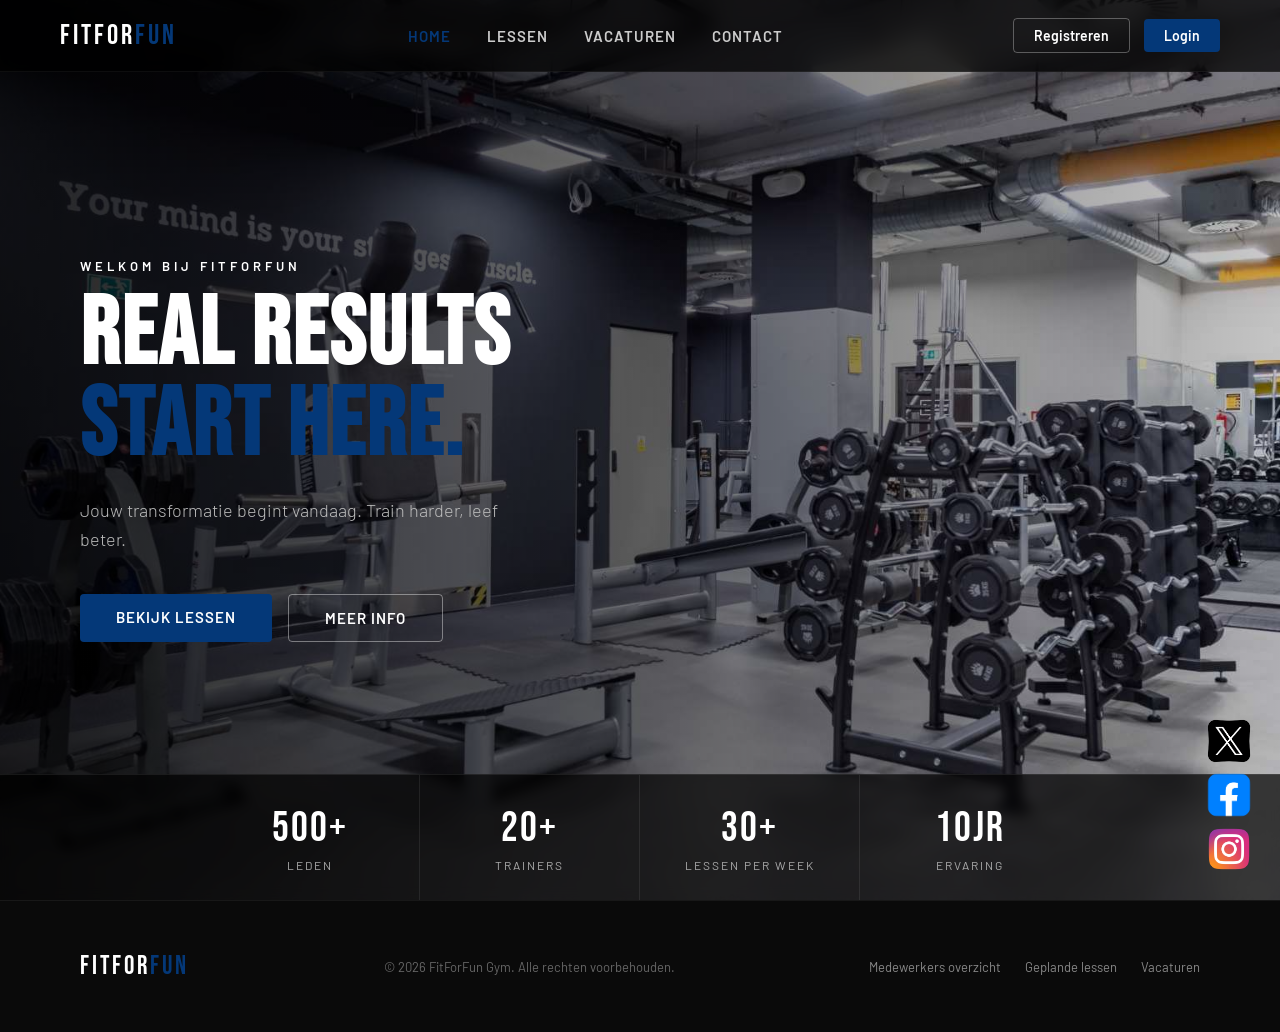
==== index.html @ 48613d98 "begonnen aan create voor medewerker overzicht" ====
<!DOCTYPE html>
<html lang="nl">
<head>
    <meta charset="UTF-8">
    <meta name="viewport" content="width=device-width, initial-scale=1.0">
    <title>FitForFun</title>
    <link rel="stylesheet" href="style.css">
    <link href="https://fonts.googleapis.com/css2?family=Bebas+Neue&family=Barlow:wght@300;400;600&display=swap" rel="stylesheet">
</head>
<body>

    <!-- NAVBAR -->
    <nav class="navbar">
        <div class="nav-logo">FitFor<span>FUN</span></div>
        <ul class="nav-links">
            <li><a href="/index.html" class="active">Home</a></li>
            <li><a href="/Lessen.html">Lessen</a></li>
            <li><a href="#vacatures">Vacaturen</a></li>
            <li><a href="#contact">Contact</a></li>
        </ul>
        <div class="nav-auth">
            <a href="#" class="btn-registreer">Registreren</a>
            <a href="#" class="btn-login">Login</a>
        </div>
    </nav>

    <!-- HERO SECTION -->
    <section class="hero" id="home">
        <div class="hero-overlay"></div>

        <div class="hero-content">
            <p class="hero-label">Welkom bij FitforFun</p>
            <h1 class="hero-title">Real results<br><span>start here.</span></h1>
            <p class="hero-subtitle">
                Jouw transformatie begint vandaag. Train harder, leef beter.
            </p>
            <div class="hero-buttons">
                <a href="#lessen" class="btn-primary">Bekijk lessen</a>
                <a href="#contact" class="btn-secondary">Meer info</a>
            </div>
        </div>

        <!-- Stats balk onderaan hero -->
        <div class="hero-stats">
            <div class="stat">
                <span class="stat-number">500+</span>
                <span class="stat-label">Leden</span>
            </div>
            <div class="stat">
                <span class="stat-number">20+</span>
                <span class="stat-label">Trainers</span>
            </div>
            <div class="stat">
                <span class="stat-number">30+</span>
                <span class="stat-label">Lessen per week</span>
            </div>
            <div class="stat">
                <span class="stat-number">10jr</span>
                <span class="stat-label">Ervaring</span>
            </div>
        </div>
    </section>

    <!-- SOCIAL MEDIA KNOPPEN -->
<div class="social-float">
    <a href="#" class="social-btn x-btn">
        <img src="img/x.png" alt="X">
    </a>

    <a href="#" class="social-btn fb-btn">
        <img src="img/fb.png" alt="Facebook">
    </a>

    <a href="#" class="social-btn ig-btn">
        <img src="img/iglogo.png" alt="Instagram">
    </a>
</div>

    <!-- FOOTER -->
    <footer class="footer" id="contact">
        <div class="footer-inner">
            <div class="footer-logo">FitFor<span>Fun</span></div>
            <p>© 2026 FitForFun Gym. Alle rechten voorbehouden.</p>
            <div class="footer-links">
                <a href="/Medewerkers overzicht/index.php">Medewerkers overzicht</a>
                <a href="/geplande_lessen/index.php">Geplande lessen</a>
                <a href="#">Vacaturen</a>
            </div>
        </div>
    </footer>

</body>
</html>
---- style.css ----
/* ===========================
   RESET & BASIS
=========================== */
* {
    margin: 0;
    padding: 0;
    box-sizing: border-box;
}

html {
    scroll-behavior: smooth;
}

body {
    font-family: 'Barlow', sans-serif;
    background-color: #0d0d0d;
    color: #f0f0f0;
    overflow-x: hidden;
}

/* ===========================
   NAVBAR
=========================== */
.navbar {
    position: fixed;
    top: 0;
    width: 100%;
    z-index: 100;
    display: flex;
    align-items: center;
    justify-content: space-between;
    padding: 18px 60px;
    background: rgba(0, 0, 0, 0.75);
    backdrop-filter: blur(10px);
    border-bottom: 1px solid rgba(255, 255, 255, 0.05);
}

.nav-logo {
    font-family: 'Bebas Neue', sans-serif;
    font-size: 28px;
    letter-spacing: 3px;
    color: #ffffff;
}

.nav-logo span {
    color: #043878;
}

.nav-links {
    list-style: none;
    display: flex;
    gap: 36px;
}

.nav-links a {
    text-decoration: none;
    color: #cccccc;
    font-size: 15px;
    font-weight: 600;
    letter-spacing: 1px;
    text-transform: uppercase;
    transition: color 0.3s;
}

.nav-links a:hover,
.nav-links a.active {
    color: #043878;
}

.nav-auth {
    display: flex;
    gap: 14px;
    align-items: center;
}

.btn-registreer {
    text-decoration: none;
    color: #ffffff;
    font-size: 14px;
    font-weight: 600;
    padding: 8px 20px;
    border: 1px solid rgba(255, 255, 255, 0.3);
    border-radius: 4px;
    transition: all 0.3s;
}

.btn-registreer:hover {
    background-color: rgba(255, 255, 255, 0.1);
}

.btn-login {
    text-decoration: none;
    background-color: #043878;
    color: #ffffff;
    font-size: 14px;
    font-weight: 600;
    padding: 8px 20px;
    border-radius: 4px;
    transition: background-color 0.3s;
}

.btn-login:hover {
    background-color: #02244d;
}

/* ===========================
   HERO SECTION
=========================== */
.hero {
    position: relative;
    height: 100vh;
    min-height: 600px;
    display: flex;
    align-items: center;
    background-image: url('/gym.jpg');
    background-size: cover;
    background-position: center;
}

.hero-overlay {
    position: absolute;
    inset: 0;
    background: linear-gradient(
        to right,
        rgba(0, 0, 0, 0.85) 0%,
        rgba(0, 0, 0, 0.5) 60%,
        rgba(0, 0, 0, 0.2) 100%
    );
}

.hero-content {
    position: relative;
    z-index: 2;
    padding: 0 80px;
    max-width: 750px;
    animation: fadeInUp 1s ease forwards;
}

.hero-label {
    font-size: 13px;
    letter-spacing: 4px;
    text-transform: uppercase;
    color: #ffffff;
    margin-bottom: 16px;
    font-weight: 600;
}

.hero-title {
    font-family: 'Bebas Neue', sans-serif;
    font-size: 96px;
    line-height: 0.95;
    color: #ffffff;
    margin-bottom: 24px;
    letter-spacing: 2px;
}

.hero-title span {
    color: #043878;
}

.hero-subtitle {
    font-size: 18px;
    color: #bbbbbb;
    font-weight: 300;
    margin-bottom: 40px;
    max-width: 420px;
    line-height: 1.6;
}

.hero-buttons {
    display: flex;
    gap: 16px;
}

.btn-primary {
    text-decoration: none;
    background-color: #043878;
    color: #ffffff;
    font-size: 15px;
    font-weight: 600;
    padding: 14px 36px;
    border-radius: 4px;
    letter-spacing: 1px;
    text-transform: uppercase;
    transition: background-color 0.3s, transform 0.2s;
    border: none;
    cursor: pointer;
    font-family: 'Barlow', sans-serif;
    display: inline-block;
}

.btn-primary:hover {
    background-color: #02244d;
    transform: translateY(-2px);
}

.btn-secondary {
    text-decoration: none;
    background-color: transparent;
    color: #ffffff;
    font-size: 15px;
    font-weight: 600;
    padding: 14px 36px;
    border-radius: 4px;
    border: 1px solid rgba(255, 255, 255, 0.4);
    letter-spacing: 1px;
    text-transform: uppercase;
    transition: all 0.3s;
}

.btn-secondary:hover {
    background-color: rgba(255, 255, 255, 0.08);
    border-color: #ffffff;
}

/* Statistieken balk onderaan hero */
.hero-stats {
    position: absolute;
    bottom: 0;
    left: 0;
    right: 0;
    z-index: 2;
    display: flex;
    justify-content: center;
    gap: 0;
    background: rgba(0, 0, 0, 0.7);
    backdrop-filter: blur(6px);
    border-top: 1px solid rgba(255, 255, 255, 0.08);
}

.stat {
    flex: 1;
    max-width: 220px;
    text-align: center;
    padding: 28px 20px;
    border-right: 1px solid rgba(255, 255, 255, 0.08);
}

.stat:last-child {
    border-right: none;
}

.stat-number {
    display: block;
    font-family: 'Bebas Neue', sans-serif;
    font-size: 42px;
    color: #ffffff;
    letter-spacing: 2px;
}

.stat-label {
    display: block;
    font-size: 12px;
    color: #aaaaaa;
    text-transform: uppercase;
    letter-spacing: 2px;
    margin-top: 4px;
}

/* ===========================
   SOCIAL FLOAT KNOPPEN
=========================== */
.social-float {
    position: fixed;
    bottom: 30px;
    right: 30px;
    display: flex;
    flex-direction: column;
    gap: 12px;
    z-index: 99;
}

.social-btn {
    width: 42px;
    height: 42px;
    display: flex;
    align-items: center;
    justify-content: center;
    text-decoration: none;
    transition: transform 0.2s ease;
}

.social-btn:hover {
    transform: scale(1.1);
}

.social-btn img {
    display: block;
    object-fit: contain;
}

/* per icoon apart finetunen */
.x-btn img {
    width: 50px;
    height: 50px;
}

.fb-btn img {
    width: 70px;
    height: 70px;
}

.ig-btn img {
    width: 50px;
    height: 50px;
}


/* ===========================
   FOOTER
=========================== */
.footer {
    background-color: #0a0a0a;
    border-top: 1px solid rgba(255, 255, 255, 0.06);
    padding: 50px 80px;
}

.footer-inner {
    max-width: 1200px;
    display: flex;
    align-items: center;
    justify-content: space-between;
    flex-wrap: wrap;
    gap: 20px;
}

.footer-logo {
    font-family: 'Bebas Neue', sans-serif;
    font-size: 26px;
    letter-spacing: 3px;
    color: #ffffff;
}

.footer-logo span {
    color: #043878;
}

.footer p {
    font-size: 13px;
    color: #666666;
}

.footer-links {
    display: flex;
    gap: 24px;
}

.footer-links a {
    text-decoration: none;
    font-size: 13px;
    color: #888888;
    transition: color 0.3s;
}

.footer-links a:hover {
    color: #043878;
}

/* ===========================
   ANIMATIE
=========================== */
@keyframes fadeInUp {
    from {
        opacity: 0;
        transform: translateY(40px);
    }
    to {
        opacity: 1;
        transform: translateY(0);
    }
}

/* ===========================
   LESSEN PAGINA – PAGE HEADER
=========================== */
.page-header {
    position: relative;
    height: 380px;
    display: flex;
    align-items: center;
    background-image: url('https://images.unsplash.com/photo-1571902943202-507ec2618e8f?w=1600');
    background-size: cover;
    background-position: center;
}

.page-header-overlay {
    position: absolute;
    inset: 0;
    background: linear-gradient(
        to right,
        rgba(0, 0, 0, 0.88) 0%,
        rgba(0, 0, 0, 0.5) 100%
    );
}

.page-header-content {
    position: relative;
    z-index: 2;
    padding: 0 80px;
    animation: fadeInUp 0.8s ease forwards;
}

.page-header-title {
    font-family: 'Bebas Neue', sans-serif;
    font-size: 80px;
    color: #ffffff;
    letter-spacing: 2px;
    line-height: 1;
    margin-bottom: 12px;
}

.page-header-title span {
    color: #043878;
}

.page-header-sub {
    font-size: 17px;
    color: #aaaaaa;
    font-weight: 300;
}

/* ===========================
   FILTER KNOPPEN
=========================== */
.filter-sectie {
    background-color: #111111;
    padding: 30px 80px;
    border-bottom: 1px solid rgba(255, 255, 255, 0.07);
}

.filter-knoppen {
    display: flex;
    gap: 12px;
    flex-wrap: wrap;
}

.filter-btn {
    background: transparent;
    border: 1px solid rgba(255, 255, 255, 0.2);
    color: #aaaaaa;
    font-family: 'Barlow', sans-serif;
    font-size: 13px;
    font-weight: 600;
    letter-spacing: 1px;
    text-transform: uppercase;
    padding: 10px 24px;
    border-radius: 4px;
    cursor: pointer;
    transition: all 0.3s;
}

.filter-btn:hover {
    border-color: #043878;
    color: #ffffff;
}

/* Actieve filter knop */
.filter-btn.actief {
    background-color: #043878;
    border-color: #043878;
    color: #ffffff;
}

/* ===========================
   LESSEN GRID (grote kaarten)
=========================== */
.lessen-pagina {
    background-color: #0d0d0d;
    padding: 60px 80px 100px;
}

.lessen-grid-groot {
    display: grid;
    grid-template-columns: repeat(3, 1fr);
    gap: 28px;
    max-width: 1200px;
    margin: 0 auto;
}

.les-card-groot {
    background-color: #1a1a1a;
    border: 1px solid rgba(255, 255, 255, 0.07);
    border-radius: 10px;
    overflow: hidden;
    transition: transform 0.3s, box-shadow 0.3s;
}

.les-card-groot:hover {
    transform: translateY(-8px);
    box-shadow: 0 16px 40px rgba(0, 0, 0, 0.5);
}

/* Gekleurde bovenkant van de kaart */
.les-card-top {
    position: relative;
    height: 140px;
    display: flex;
    align-items: center;
    justify-content: center;
}

.kracht-bg  { background: linear-gradient(135deg, #01193a, #043878); }
.hiit-bg    { background: linear-gradient(135deg, #7f0000, #ff4500); }
.yoga-bg    { background: linear-gradient(135deg, #1a3a2a, #2ecc71); }
.boksen-bg  { background: linear-gradient(135deg, #1a1a1a, #555555); }
.spin-bg    { background: linear-gradient(135deg, #021a36, #1e90ff); }
.pilates-bg { background: linear-gradient(135deg, #2a1a2e, #9b59b6); }

.les-emoji {
    font-size: 52px;
    filter: drop-shadow(0 4px 8px rgba(0, 0, 0, 0.4));
}

/* Badge rechtsboven op de kaart */
.les-badge {
    position: absolute;
    top: 14px;
    right: 14px;
    background: rgba(0, 0, 0, 0.5);
    color: #ffffff;
    font-size: 11px;
    font-weight: 600;
    letter-spacing: 1px;
    text-transform: uppercase;
    padding: 5px 12px;
    border-radius: 20px;
}

/* Tekst gedeelte van de kaart */
.les-card-body {
    padding: 28px;
}

.les-card-body h3 {
    font-family: 'Bebas Neue', sans-serif;
    font-size: 30px;
    color: #ffffff;
    letter-spacing: 1px;
    margin-bottom: 10px;
}

.les-card-body p {
    font-size: 14px;
    color: #999999;
    line-height: 1.7;
    margin-bottom: 20px;
}

/* Details lijst (tijd, dag, personen) */
.les-details {
    list-style: none;
    display: flex;
    flex-direction: column;
    gap: 6px;
    margin-bottom: 24px;
}

.les-details li {
    font-size: 13px;
    color: #bbbbbb;
}

/* ===========================
   RESPONSIVE (eenvoudig)
=========================== */
@media (max-width: 768px) {
    .navbar {
        padding: 16px 24px;
    }

    .nav-links {
        display: none;
    }

    .hero-content {
        padding: 0 24px;
    }

    .hero-title {
        font-size: 60px;
    }

    .hero-stats {
        gap: 0;
    }

    .stat {
        padding: 20px 12px;
    }

    .footer {
        padding: 40px 24px;
    }

    .footer-inner {
        flex-direction: column;
        text-align: center;
    }
}

/* ===========================
   RESPONSIVE – LESSEN PAGINA
=========================== */
@media (max-width: 900px) {
    .lessen-grid-groot {
        grid-template-columns: 1fr 1fr;
    }

    .lessen-pagina {
        padding: 40px 24px 60px;
    }

    .filter-sectie {
        padding: 24px;
    }

    .page-header-content {
        padding: 0 24px;
    }

    .page-header-title {
        font-size: 54px;
    }
}

@media (max-width: 600px) {
    .lessen-grid-groot {
        grid-template-columns: 1fr;
    }
}
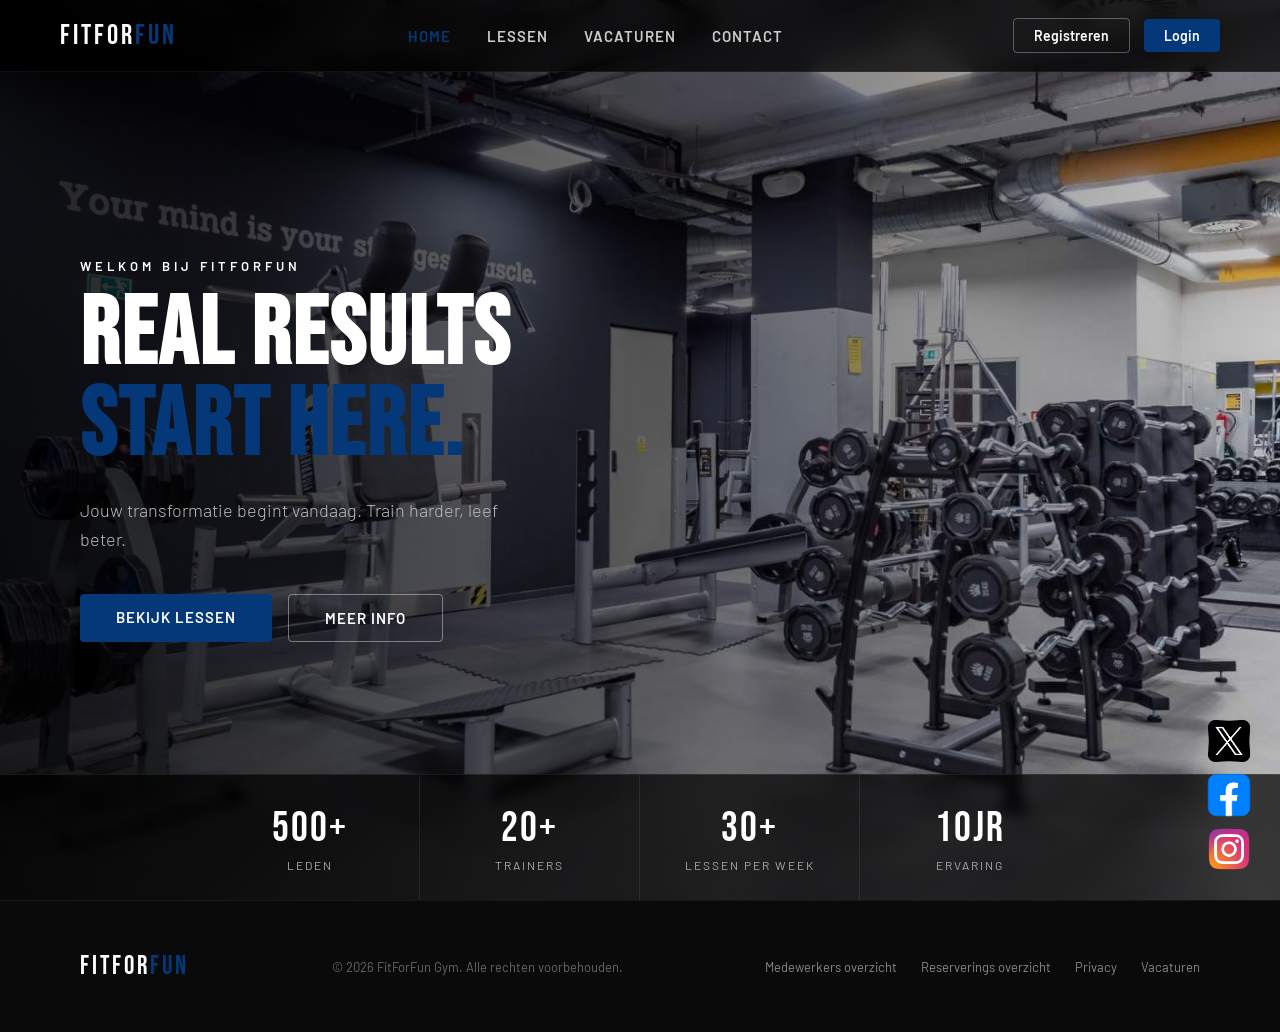
==== commit cc27e01c: "Navbar" ====
--- a/index.html
+++ b/index.html
@@ -83,7 +83,8 @@
             <p>© 2026 FitForFun Gym. Alle rechten voorbehouden.</p>
             <div class="footer-links">
                 <a href="/Medewerkers overzicht/index.php">Medewerkers overzicht</a>
-                <a href="/geplande_lessen/index.php">Geplande lessen</a>
+                <a href="./Reserverings_overzicht/Index.php">Reserverings overzicht</a>
+                <a href="#">Privacy</a>
                 <a href="#">Vacaturen</a>
             </div>
         </div>
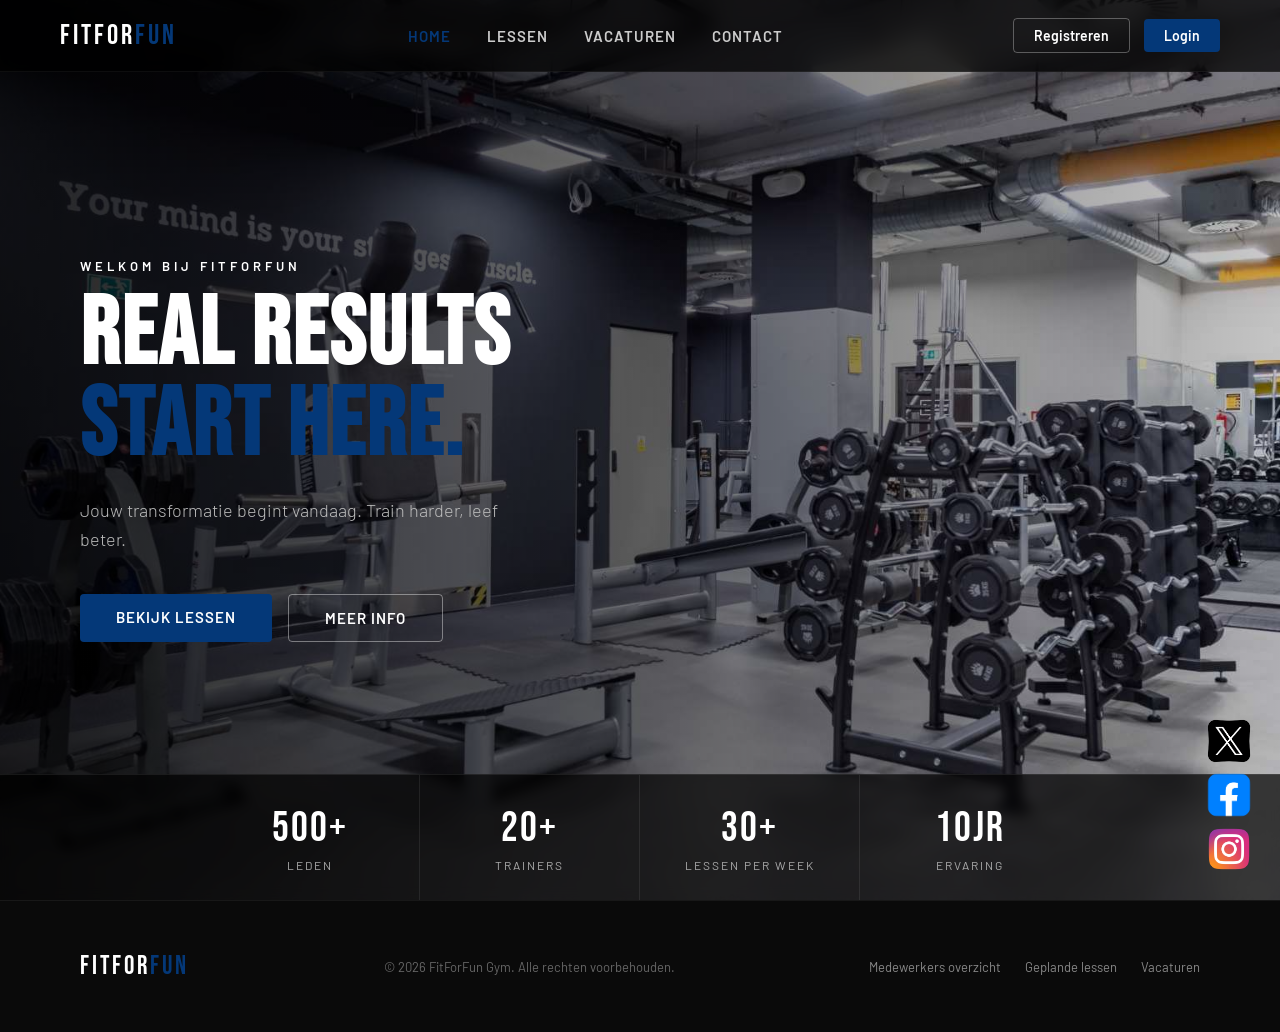
==== commit 3a02b8fd: "create mdw overzicht tabel in het midden gezet en kleine verandering gemaakt aan index.html" ====
--- a/index.html
+++ b/index.html
@@ -35,7 +35,7 @@
                 Jouw transformatie begint vandaag. Train harder, leef beter.
             </p>
             <div class="hero-buttons">
-                <a href="#lessen" class="btn-primary">Bekijk lessen</a>
+                <a href="/Lessen.html" class="btn-primary">Bekijk lessen</a>
                 <a href="#contact" class="btn-secondary">Meer info</a>
             </div>
         </div>
@@ -83,8 +83,7 @@
             <p>© 2026 FitForFun Gym. Alle rechten voorbehouden.</p>
             <div class="footer-links">
                 <a href="/Medewerkers overzicht/index.php">Medewerkers overzicht</a>
-                <a href="./Reserverings_overzicht/Index.php">Reserverings overzicht</a>
-                <a href="#">Privacy</a>
+                <a href="/geplande_lessen/index.php">Geplande lessen</a>
                 <a href="#">Vacaturen</a>
             </div>
         </div>
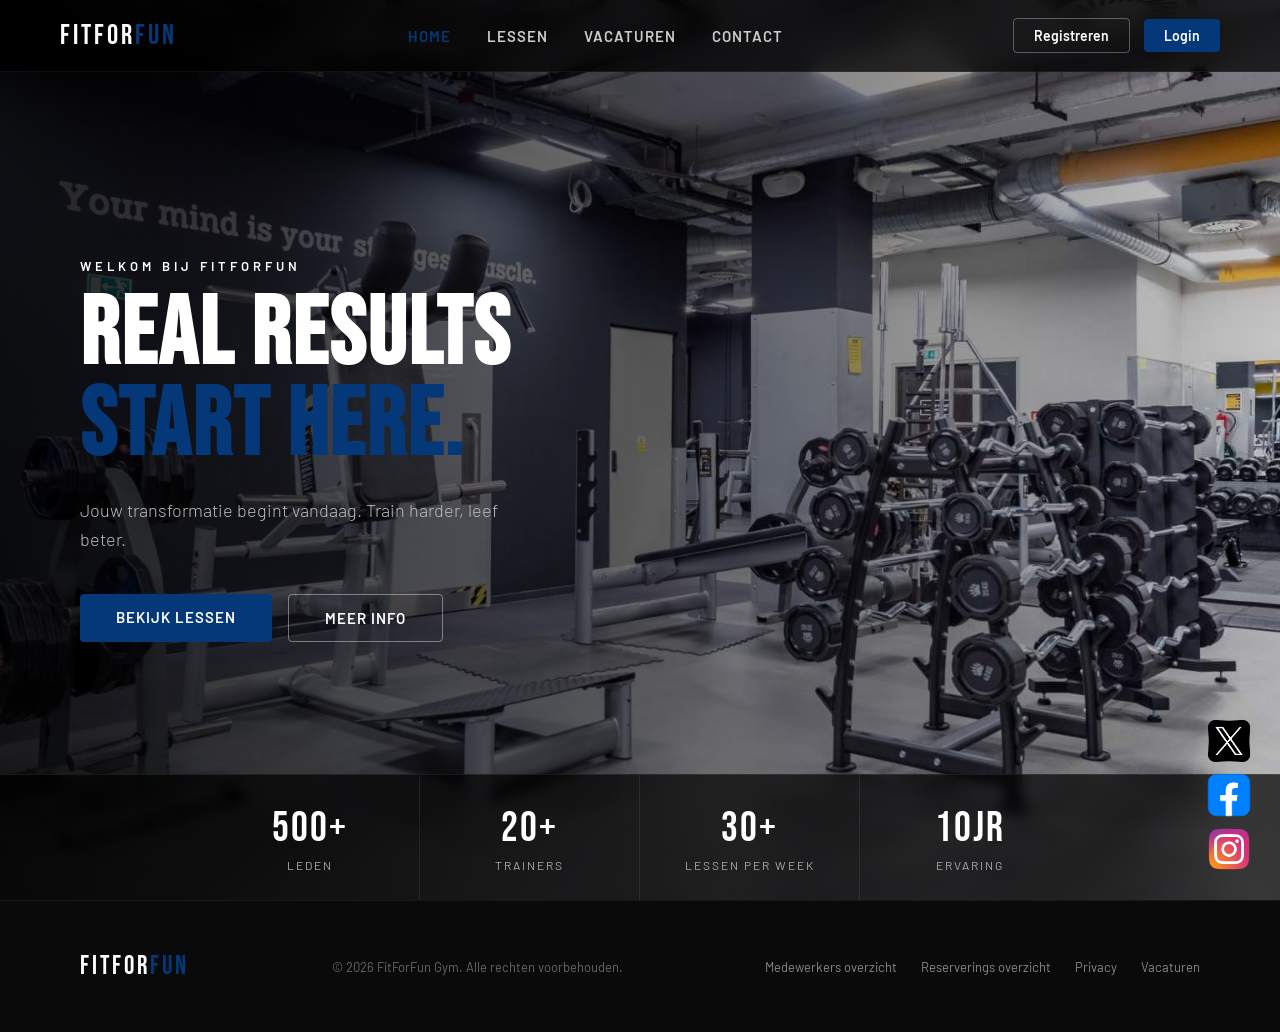
==== commit ef8dab59: "test" ====
--- a/index.html
+++ b/index.html
@@ -35,7 +35,7 @@
                 Jouw transformatie begint vandaag. Train harder, leef beter.
             </p>
             <div class="hero-buttons">
-                <a href="/Lessen.html" class="btn-primary">Bekijk lessen</a>
+                <a href="#lessen" class="btn-primary">Bekijk lessen</a>
                 <a href="#contact" class="btn-secondary">Meer info</a>
             </div>
         </div>
@@ -83,7 +83,8 @@
             <p>© 2026 FitForFun Gym. Alle rechten voorbehouden.</p>
             <div class="footer-links">
                 <a href="/Medewerkers overzicht/index.php">Medewerkers overzicht</a>
-                <a href="/geplande_lessen/index.php">Geplande lessen</a>
+                <a href="./Reserverings_overzicht/Index.php">Reserverings overzicht</a>
+                <a href="#">Privacy</a>
                 <a href="#">Vacaturen</a>
             </div>
         </div>
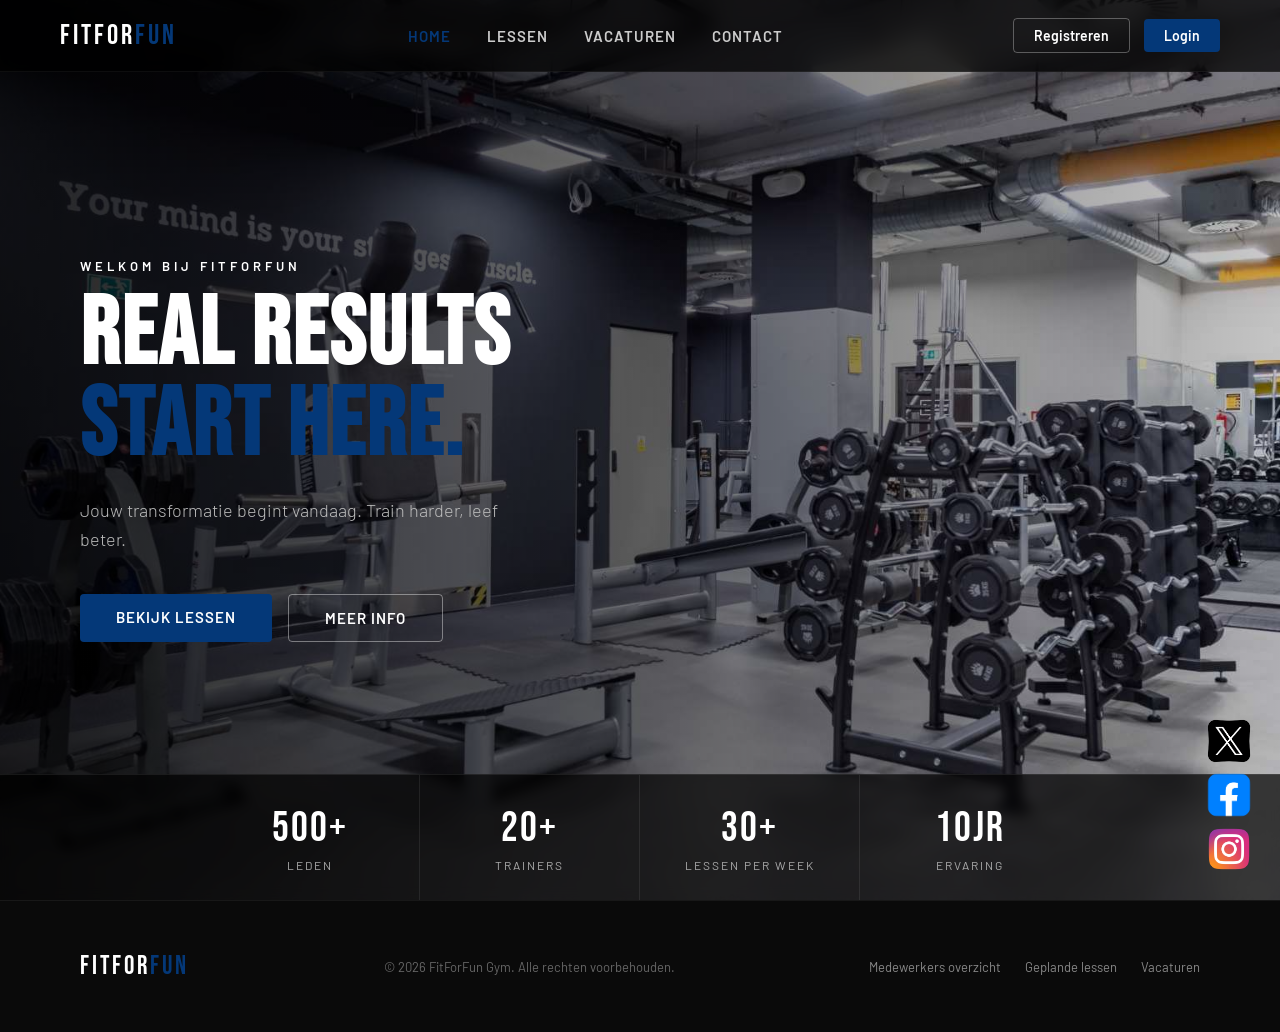
==== commit 12b9b9c8: ".php terug veranderd naar .html en login.php aangemaakt en gestyled" ====
--- a/index.html
+++ b/index.html
@@ -20,7 +20,7 @@
         </ul>
         <div class="nav-auth">
             <a href="#" class="btn-registreer">Registreren</a>
-            <a href="#" class="btn-login">Login</a>
+            <a href="login.php" class="btn-login">Login</a>
         </div>
     </nav>
 
@@ -35,7 +35,7 @@
                 Jouw transformatie begint vandaag. Train harder, leef beter.
             </p>
             <div class="hero-buttons">
-                <a href="#lessen" class="btn-primary">Bekijk lessen</a>
+                <a href="/Lessen.html" class="btn-primary">Bekijk lessen</a>
                 <a href="#contact" class="btn-secondary">Meer info</a>
             </div>
         </div>
@@ -83,8 +83,7 @@
             <p>© 2026 FitForFun Gym. Alle rechten voorbehouden.</p>
             <div class="footer-links">
                 <a href="/Medewerkers overzicht/index.php">Medewerkers overzicht</a>
-                <a href="./Reserverings_overzicht/Index.php">Reserverings overzicht</a>
-                <a href="#">Privacy</a>
+                <a href="/geplande_lessen/index.php">Geplande lessen</a>
                 <a href="#">Vacaturen</a>
             </div>
         </div>
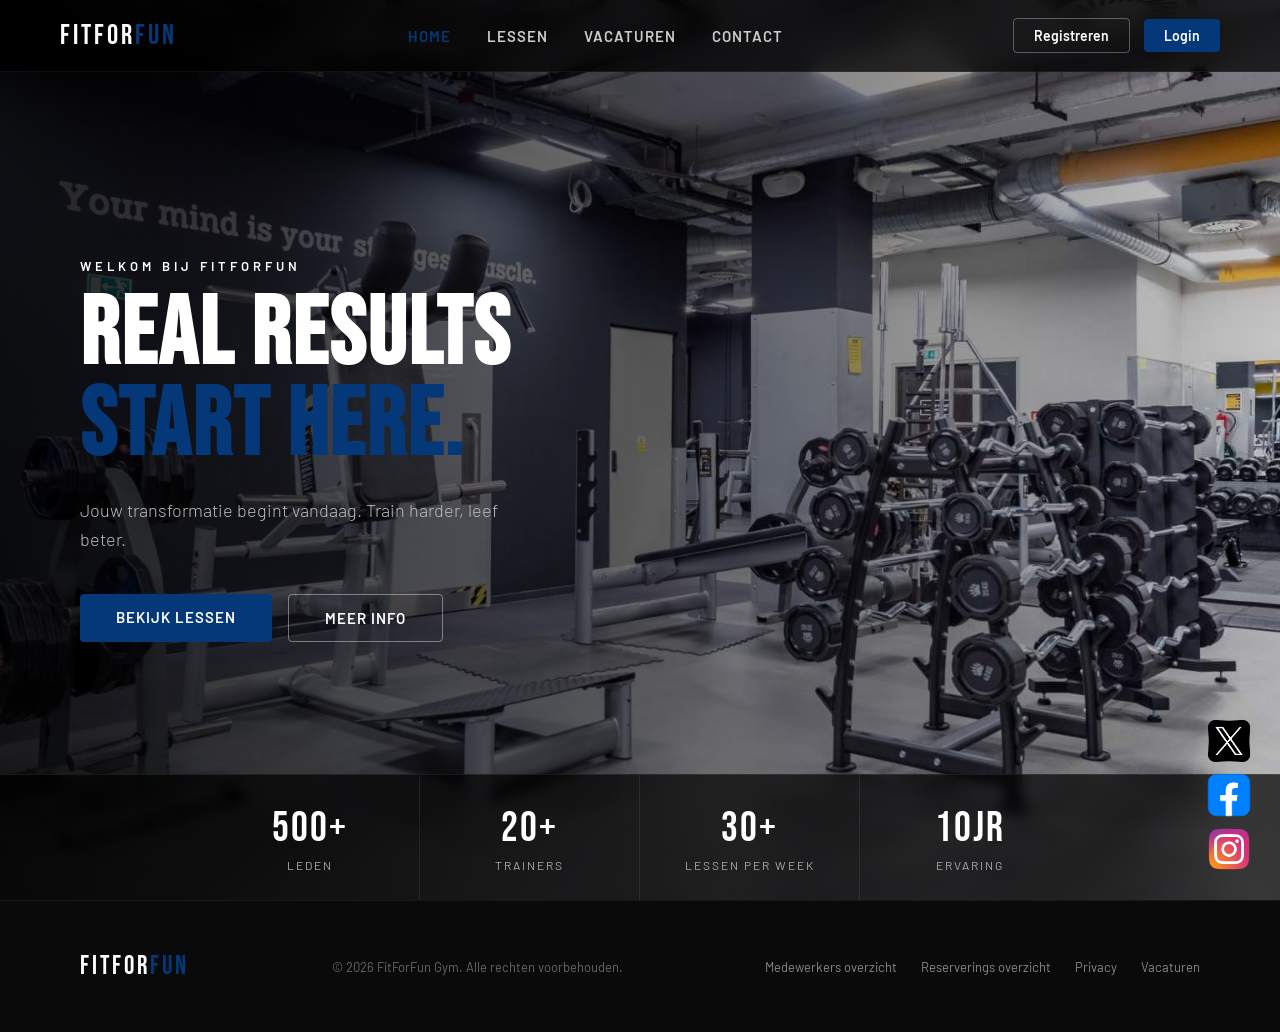
==== commit be096e42: "Float toegepast aan tabel" ====
--- a/index.html
+++ b/index.html
@@ -20,7 +20,7 @@
         </ul>
         <div class="nav-auth">
             <a href="#" class="btn-registreer">Registreren</a>
-            <a href="login.php" class="btn-login">Login</a>
+            <a href="#" class="btn-login">Login</a>
         </div>
     </nav>
 
@@ -35,7 +35,7 @@
                 Jouw transformatie begint vandaag. Train harder, leef beter.
             </p>
             <div class="hero-buttons">
-                <a href="/Lessen.html" class="btn-primary">Bekijk lessen</a>
+                <a href="#lessen" class="btn-primary">Bekijk lessen</a>
                 <a href="#contact" class="btn-secondary">Meer info</a>
             </div>
         </div>
@@ -62,19 +62,19 @@
     </section>
 
     <!-- SOCIAL MEDIA KNOPPEN -->
-<div class="social-float">
-    <a href="#" class="social-btn x-btn">
-        <img src="img/x.png" alt="X">
-    </a>
+    <div class="social-float">
+        <a href="#" class="social-btn x-btn">
+            <img src="img/x.png" alt="X">
+        </a>
 
-    <a href="#" class="social-btn fb-btn">
-        <img src="img/fb.png" alt="Facebook">
-    </a>
+        <a href="#" class="social-btn fb-btn">
+            <img src="img/fb.png" alt="Facebook">
+        </a>
 
-    <a href="#" class="social-btn ig-btn">
-        <img src="img/iglogo.png" alt="Instagram">
-    </a>
-</div>
+        <a href="#" class="social-btn ig-btn">
+            <img src="img/iglogo.png" alt="Instagram">
+        </a>
+    </div>
 
     <!-- FOOTER -->
     <footer class="footer" id="contact">
@@ -83,7 +83,8 @@
             <p>© 2026 FitForFun Gym. Alle rechten voorbehouden.</p>
             <div class="footer-links">
                 <a href="/Medewerkers overzicht/index.php">Medewerkers overzicht</a>
-                <a href="/geplande_lessen/index.php">Geplande lessen</a>
+                <a href="./Reserverings_overzicht/Index.php">Reserverings overzicht</a>
+                <a href="#">Privacy</a>
                 <a href="#">Vacaturen</a>
             </div>
         </div>
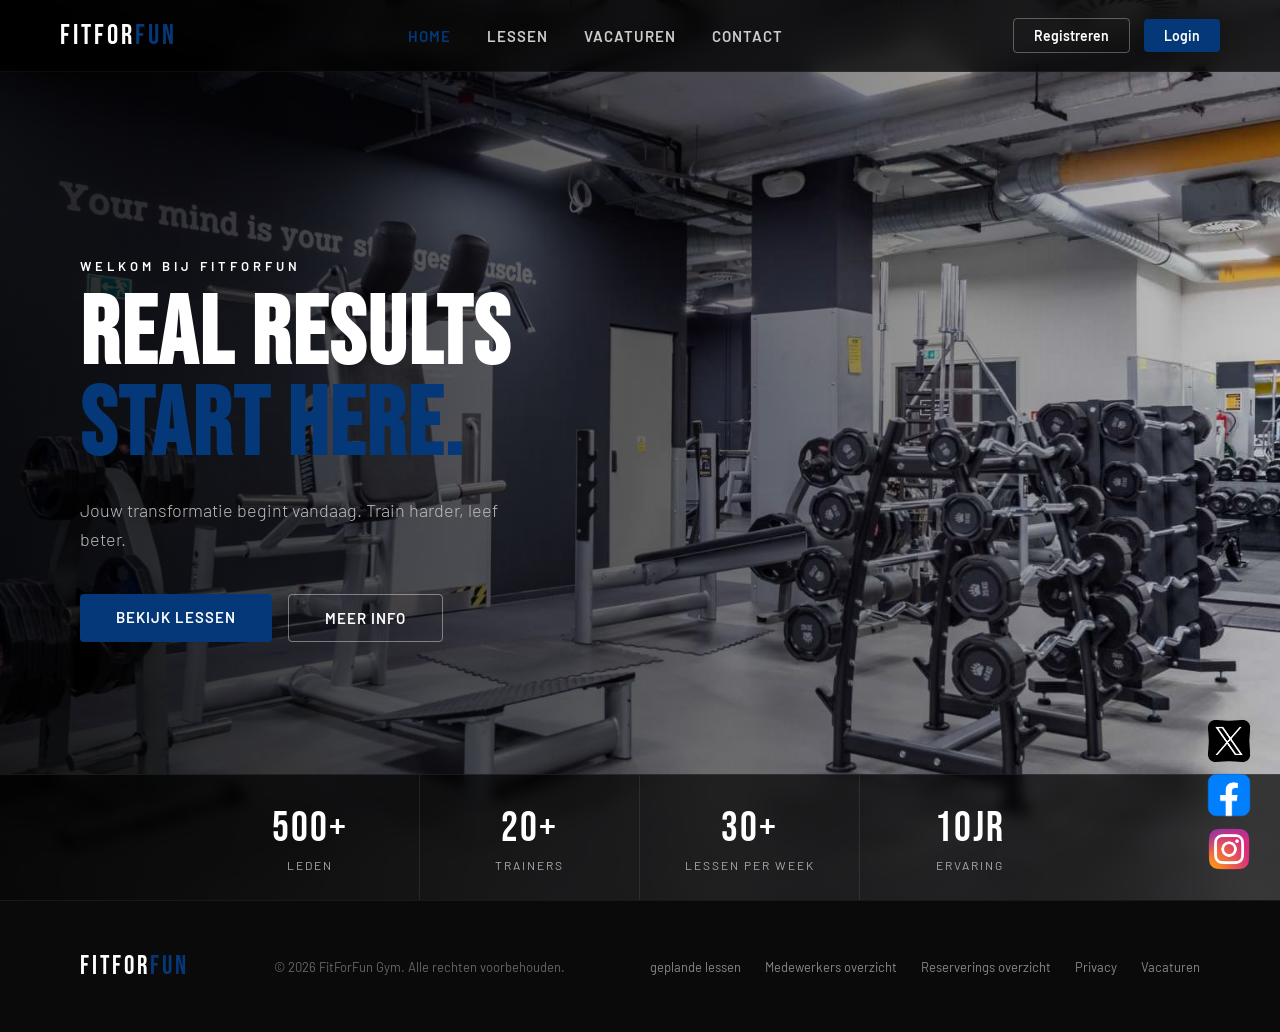
==== commit 19df150e: "social media knoppen" ====
--- a/index.html
+++ b/index.html
@@ -82,6 +82,7 @@
             <div class="footer-logo">FitFor<span>Fun</span></div>
             <p>© 2026 FitForFun Gym. Alle rechten voorbehouden.</p>
             <div class="footer-links">
+                <a href="./geplande_lessen/index.php">geplande lessen</a>
                 <a href="/Medewerkers overzicht/index.php">Medewerkers overzicht</a>
                 <a href="./Reserverings_overzicht/Index.php">Reserverings overzicht</a>
                 <a href="#">Privacy</a>
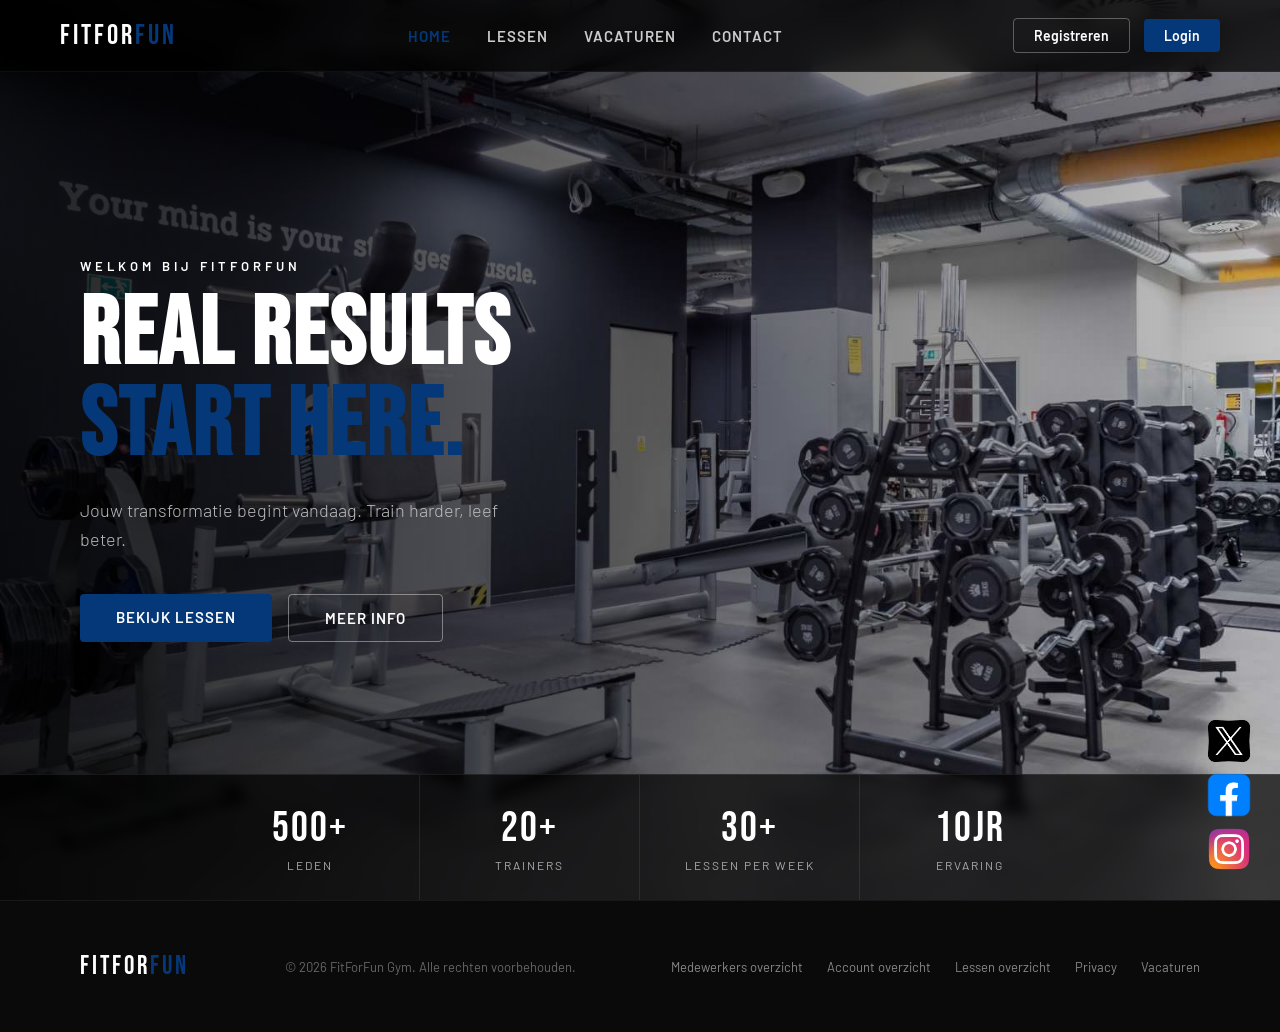
==== commit b96d08e5: "userstorie lesmaken gemaakt" ====
--- a/index.html
+++ b/index.html
@@ -62,19 +62,19 @@
     </section>
 
     <!-- SOCIAL MEDIA KNOPPEN -->
-    <div class="social-float">
-        <a href="#" class="social-btn x-btn">
-            <img src="img/x.png" alt="X">
-        </a>
+<div class="social-float">
+    <a href="#" class="social-btn x-btn">
+        <img src="img/x.png" alt="X">
+    </a>
 
-        <a href="#" class="social-btn fb-btn">
-            <img src="img/fb.png" alt="Facebook">
-        </a>
+    <a href="#" class="social-btn fb-btn">
+        <img src="img/fb.png" alt="Facebook">
+    </a>
 
-        <a href="#" class="social-btn ig-btn">
-            <img src="img/iglogo.png" alt="Instagram">
-        </a>
-    </div>
+    <a href="#" class="social-btn ig-btn">
+        <img src="img/iglogo.png" alt="Instagram">
+    </a>
+</div>
 
     <!-- FOOTER -->
     <footer class="footer" id="contact">
@@ -82,9 +82,9 @@
             <div class="footer-logo">FitFor<span>Fun</span></div>
             <p>© 2026 FitForFun Gym. Alle rechten voorbehouden.</p>
             <div class="footer-links">
-                <a href="./geplande_lessen/index.php">geplande lessen</a>
                 <a href="/Medewerkers overzicht/index.php">Medewerkers overzicht</a>
-                <a href="./Reserverings_overzicht/Index.php">Reserverings overzicht</a>
+                <a href="./account overzicht/index.php">Account overzicht</a>
+                <a href="./lessen overzicht/index.php">Lessen overzicht</a>
                 <a href="#">Privacy</a>
                 <a href="#">Vacaturen</a>
             </div>
